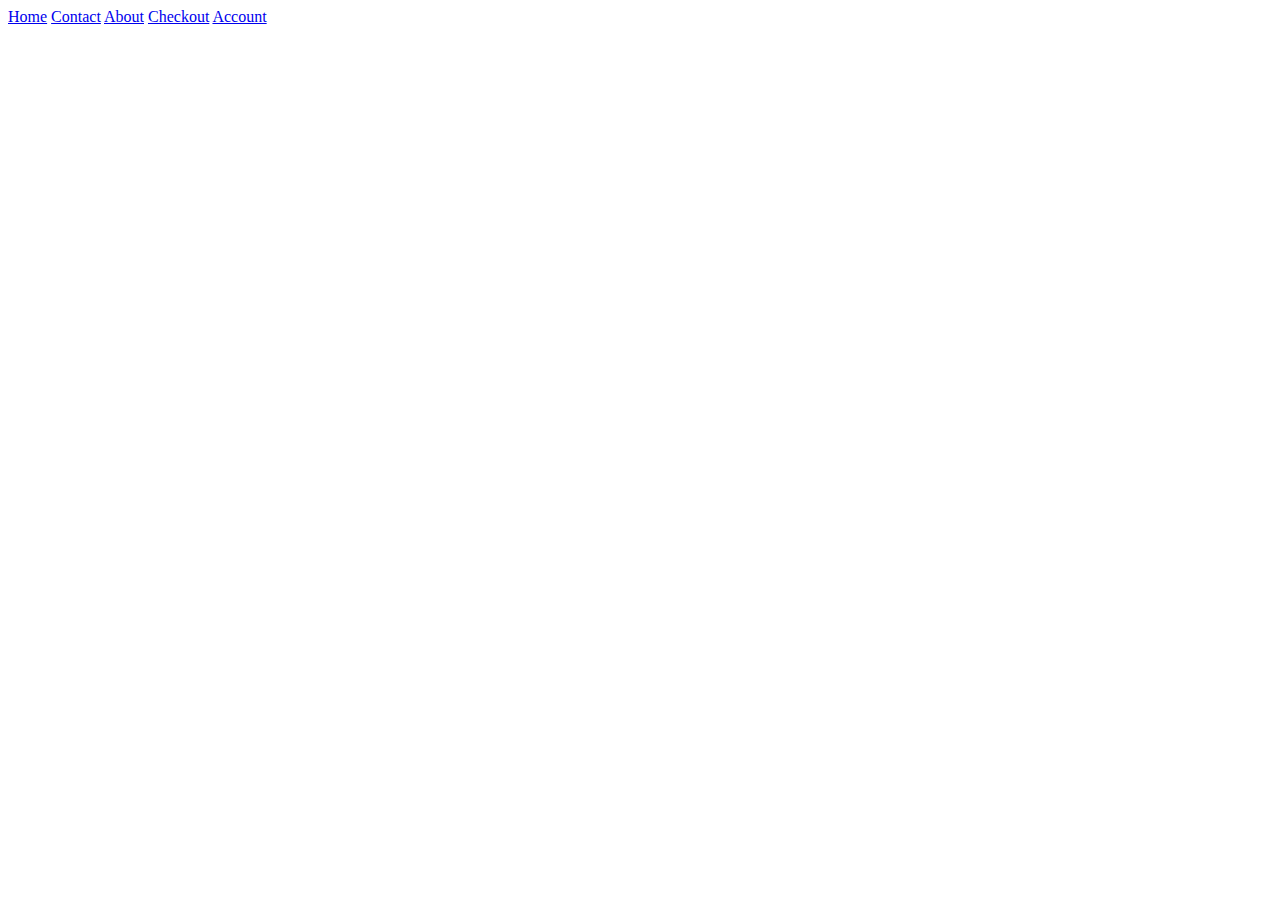
==== src/index.html @ d1a2ed23 "added html and css files" ====
<!DOCTYPE html>
<html lang="en">
<head>
    <meta charset="UTF-8">
    <meta http-equiv="X-UA-Compatible" content="IE=edge">
    <meta name="viewport" content="width=device-width, initial-scale=1.0">
    <title>GOAT Funko Store</title>
</head>
<body>
    
    <header>
        <div class="top-nav">
            <a href="#home" class="home">Home</a>
            <a href="#contact">Contact</a>
            <a href="#Abour">About</a>
            <a href="Checkout">Checkout</a>
            <a href="Account">Account</a>
        </div>
    </header>

</body>
</html>
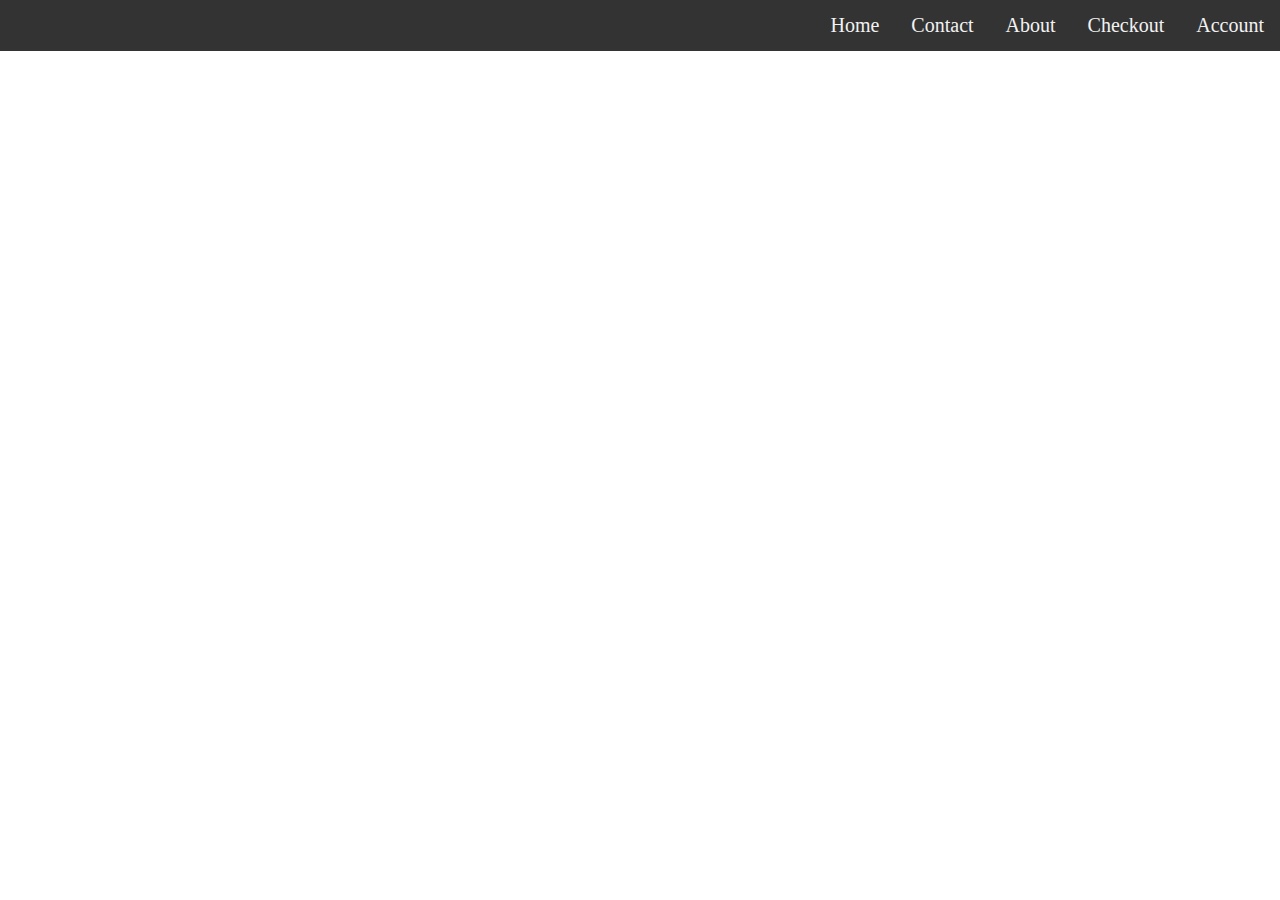
==== commit 9a481986: "styled nav-bar" ====
--- a/src/index.html
+++ b/src/index.html
@@ -5,6 +5,7 @@
     <meta http-equiv="X-UA-Compatible" content="IE=edge">
     <meta name="viewport" content="width=device-width, initial-scale=1.0">
     <title>GOAT Funko Store</title>
+    <link rel="stylesheet" href="/src/index.css">
 </head>
 <body>
     
@@ -12,9 +13,9 @@
         <div class="top-nav">
             <a href="#home" class="home">Home</a>
             <a href="#contact">Contact</a>
-            <a href="#Abour">About</a>
-            <a href="Checkout">Checkout</a>
-            <a href="Account">Account</a>
+            <a href="#about">About</a>
+            <a href="#checkout">Checkout</a>
+            <a href="#account">Account</a>
         </div>
     </header>
 
--- a/src/index.css
+++ b/src/index.css
@@ -0,0 +1,31 @@
+.top-nav{ 
+    background-color: #333;
+    overflow: hidden;
+    display: flex;
+    justify-content: flex-end;
+    top: 0;
+    left:0;
+    z-index: 1000;
+    width: 100%;
+    position: fixed;
+}
+
+.top-nav a {
+    color: #f2f2f2;
+    text-align: center;
+    padding: 14px 16px;
+    text-decoration: none;
+    font-size: 20px;
+
+}
+
+.top-nav a:hover {
+    background-color: #ddd;
+    color: black;
+}
+
+.top-nav a.active {
+    background-color:#04AA6D;
+    color: white;
+}
+
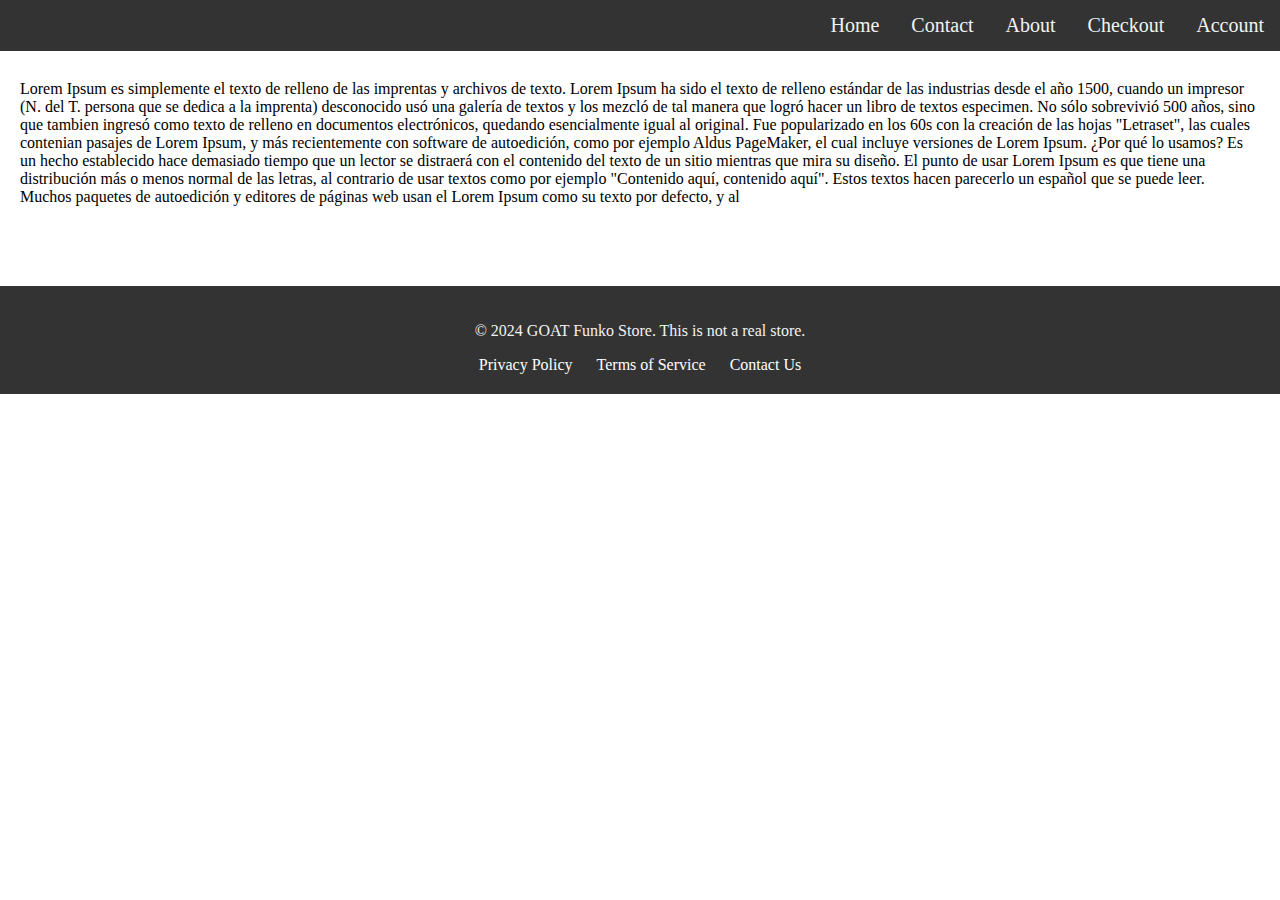
==== commit cd7d6292: "fixed header footer and main" ====
--- a/src/index.html
+++ b/src/index.html
@@ -18,6 +18,25 @@
             <a href="#account">Account</a>
         </div>
     </header>
+    <main>
+        <div>
+            Lorem Ipsum es simplemente el texto de relleno de las imprentas y archivos de texto. Lorem Ipsum ha sido el texto de relleno estándar de las industrias desde el año 1500, cuando un impresor (N. del T. persona que se dedica a la imprenta) desconocido usó una galería de textos y los mezcló de tal manera que logró hacer un libro de textos especimen. No sólo sobrevivió 500 años, sino que tambien ingresó como texto de relleno en documentos electrónicos, quedando esencialmente igual al original. Fue popularizado en los 60s con la creación de las hojas "Letraset", las cuales contenian pasajes de Lorem Ipsum, y más recientemente con software de autoedición, como por ejemplo Aldus PageMaker, el cual incluye versiones de Lorem Ipsum.
+
+            ¿Por qué lo usamos?
+            Es un hecho establecido hace demasiado tiempo que un lector se distraerá con el contenido del texto de un sitio mientras que mira su diseño. El punto de usar Lorem Ipsum es que tiene una distribución más o menos normal de las letras, al contrario de usar textos como por ejemplo "Contenido aquí, contenido aquí". Estos textos hacen parecerlo un español que se puede leer. Muchos paquetes de autoedición y editores de páginas web usan el Lorem Ipsum como su texto por defecto, y al
+        </div>
+    </main>
+
+    <footer>
+        <div class="footer-content">
+            <p>&copy; 2024 GOAT Funko Store. This is not a real store.</p>
+            <div class="footer-links">
+                <a href="#privacy">Privacy Policy</a>
+                <a href="#terms">Terms of Service</a>
+                <a href="#contact">Contact Us</a>
+            </div>
+        </div>
+    </footer>
 
 </body>
 </html>--- a/src/index.css
+++ b/src/index.css
@@ -1,3 +1,12 @@
+body, html {
+    margin: 0;
+    padding: 0;
+    min-height: 100%;
+    display: flex;
+    flex-direction: column;
+}
+
+/* Styles for the top nav bar div*/
 .top-nav{ 
     background-color: #333;
     overflow: hidden;
@@ -10,6 +19,7 @@
     position: fixed;
 }
 
+/* Styles for top nav bar links  */
 .top-nav a {
     color: #f2f2f2;
     text-align: center;
@@ -19,13 +29,47 @@
 
 }
 
+/* Styles for top nav bar hovering */
 .top-nav a:hover {
     background-color: #ddd;
     color: black;
 }
 
+/* Styles for active link */
 .top-nav a.active {
     background-color:#04AA6D;
     color: white;
 }
 
+main {
+    flex: 1;
+    padding: 80px 20px;
+    box-sizing: border-box;
+}
+
+footer {
+    background-color: #333;
+    color: #f2f2f2;
+    text-align: center;
+    padding: 20px 0;
+    position: relative;
+    bottom: 0;
+    width: 100%;
+}
+
+.footer-content {
+    max-width: 1200px;
+    margin: 0 auto;
+}
+
+.footer-links {
+    margin-top: 10px;
+}
+
+.footer-links a {
+    color: #fff;
+    text-decoration: none;
+    margin: 0 10px;
+}
+
+
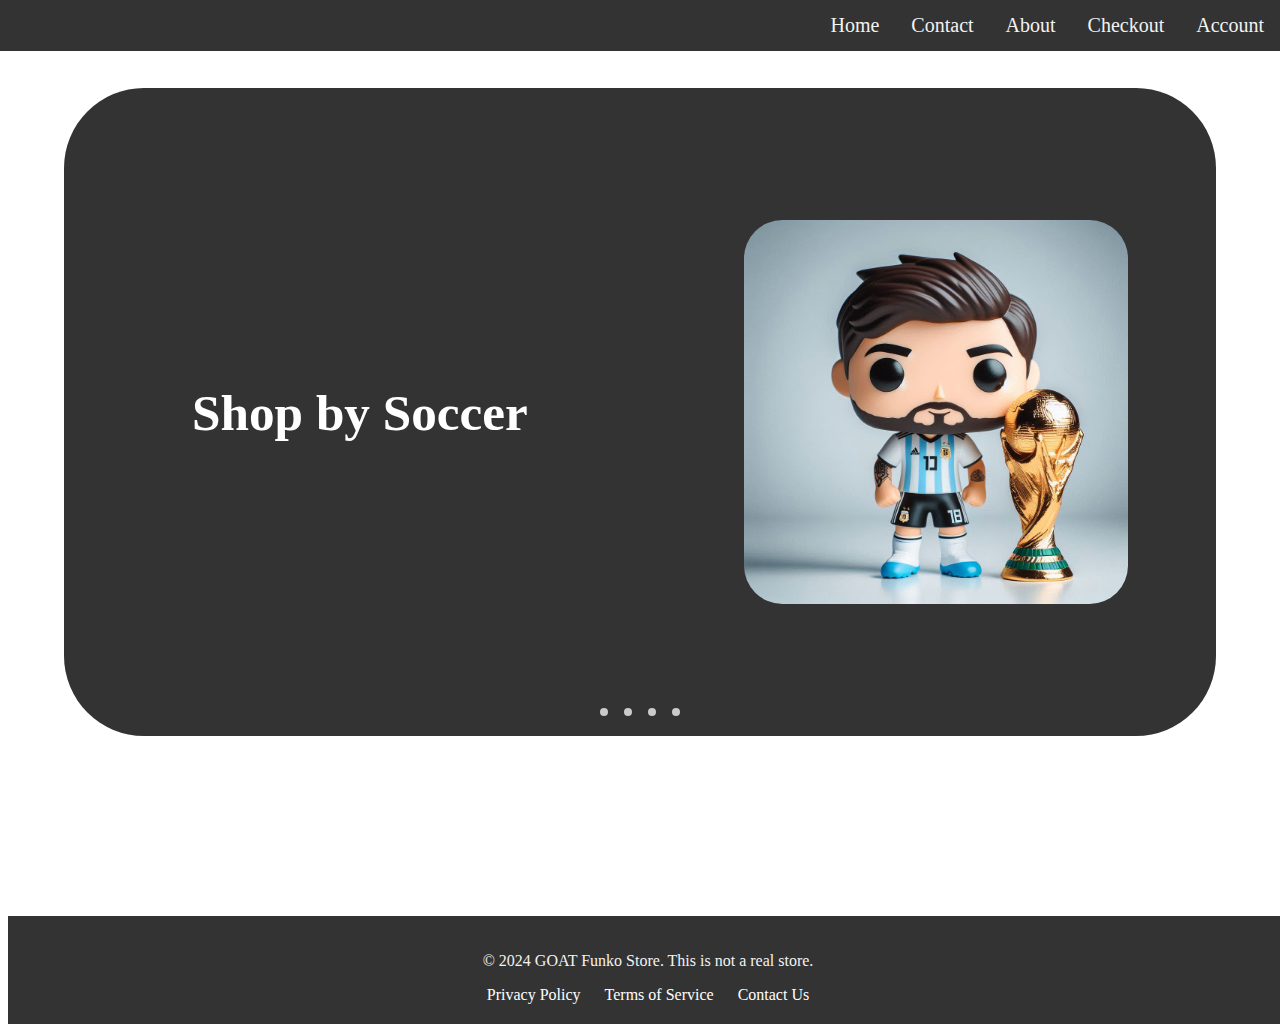
==== commit 4db76d1c: "added carousel" ====
--- a/src/index.html
+++ b/src/index.html
@@ -5,7 +5,7 @@
     <meta http-equiv="X-UA-Compatible" content="IE=edge">
     <meta name="viewport" content="width=device-width, initial-scale=1.0">
     <title>GOAT Funko Store</title>
-    <link rel="stylesheet" href="/src/index.css">
+    <link rel="stylesheet" href="./index.css">
 </head>
 <body>
     
@@ -19,12 +19,35 @@
         </div>
     </header>
     <main>
-        <div>
-            Lorem Ipsum es simplemente el texto de relleno de las imprentas y archivos de texto. Lorem Ipsum ha sido el texto de relleno estándar de las industrias desde el año 1500, cuando un impresor (N. del T. persona que se dedica a la imprenta) desconocido usó una galería de textos y los mezcló de tal manera que logró hacer un libro de textos especimen. No sólo sobrevivió 500 años, sino que tambien ingresó como texto de relleno en documentos electrónicos, quedando esencialmente igual al original. Fue popularizado en los 60s con la creación de las hojas "Letraset", las cuales contenian pasajes de Lorem Ipsum, y más recientemente con software de autoedición, como por ejemplo Aldus PageMaker, el cual incluye versiones de Lorem Ipsum.
 
-            ¿Por qué lo usamos?
-            Es un hecho establecido hace demasiado tiempo que un lector se distraerá con el contenido del texto de un sitio mientras que mira su diseño. El punto de usar Lorem Ipsum es que tiene una distribución más o menos normal de las letras, al contrario de usar textos como por ejemplo "Contenido aquí, contenido aquí". Estos textos hacen parecerlo un español que se puede leer. Muchos paquetes de autoedición y editores de páginas web usan el Lorem Ipsum como su texto por defecto, y al
-        </div>
+        <section id="">
+            <div class="carousel-container">
+                <div class="slider">
+                    <div id="carousel-1">
+                        <h1>Shop by Soccer</h1>
+                        <img src="../Assets/Images/Messi-Funko.jpeg" alt="Picture of Messi-Funko">
+                    </div>
+                    <div id="carousel-2">
+                        <img src="../Assets/Images/Messi-Funko.jpeg" alt="Picture of Messi-Funko">
+                        <h1>Shop Basketball</h1>
+                    </div>
+                    <div id="carousel-3">
+                        <h1>Shop Football</h1>
+                        <img src="../Assets/Images/Messi-Funko.jpeg" alt="Picture of Messi-Funko">
+                    </div>
+                    <div id="carousel-4">
+                        <h1>Shop Baseball</h1>
+                        <img src="../Assets/Images/Messi-Funko.jpeg" alt="Picture of Messi-Funko">
+                    </div>
+                </div>
+                <div class="slider-nav">
+                    <a href="#carousel-1"></a>
+                    <a href="#carousel-2"></a>
+                    <a href="#carousel-3"></a>
+                    <a href="#carousel-4"></a>
+                </div>
+            </div>
+        </section>
     </main>
 
     <footer>
--- a/src/index.css
+++ b/src/index.css
@@ -1,12 +1,18 @@
-body, html {
+html {
     margin: 0;
     padding: 0;
     min-height: 100%;
+    width: 100vw;
+    height:100vh;
+    box-sizing: border-box;
+}
+
+body {
     display: flex;
+    min-height: 100%;
     flex-direction: column;
 }
 
-/* Styles for the top nav bar div*/
 .top-nav{ 
     background-color: #333;
     overflow: hidden;
@@ -37,7 +43,6 @@
 
 /* Styles for active link */
 .top-nav a.active {
-    background-color:#04AA6D;
     color: white;
 }
 
@@ -45,6 +50,10 @@
     flex: 1;
     padding: 80px 20px;
     box-sizing: border-box;
+    display: flex;
+    flex-direction: column;
+    align-items: center;
+    justify-content: center;
 }
 
 footer {
@@ -53,8 +62,8 @@
     text-align: center;
     padding: 20px 0;
     position: relative;
-    bottom: 0;
-    width: 100%;
+    bottom: -100px;
+    width: 100vw;
 }
 
 .footer-content {
@@ -72,4 +81,69 @@
     margin: 0 10px;
 }
 
+.carousel-container{
+    position: relative;
+    width: 90vw;
+    height: auto;
+}
 
+.slider {
+    display: flex;
+    aspect-ratio: 16/9;
+    overflow-x:auto;
+    scroll-snap-type: x mandatory;
+    scroll-behavior: smooth;
+    border-radius: 5rem;
+}
+
+.slider div {
+    flex: 1 0 100%;
+    display: flex;
+    scroll-snap-align: start;
+    object-fit: cover;
+    align-items: center;
+    justify-content: space-around;
+    background-color: #333;
+    padding: 20px;
+    
+}
+
+.slider div img {
+    width: 30vw;
+    border-radius: 10%;
+}
+
+.slider div h1 {
+    color: white;
+    text-align: center;
+    font-size: 4vw;
+}
+
+.slider-nav {
+    display: flex;
+    column-gap: 1rem;
+    position: absolute;
+    bottom: 1.25rem;
+    left: 50%;
+    transform: translateX(-50%);
+    background-color: transparent;
+    z-index: 1;
+}
+
+.slider-nav a {
+    width: 0.5rem;
+    height: 0.5rem;
+    border-radius: 50%;
+    background-color: #fff;
+    opacity: 0.75;
+    transition: opacity 0.5 ease 250ms;
+}
+
+.slider-nav a:hover{
+    opacity: 1;
+}
+
+.slider::-webkit-scrollbar {
+    display: none;
+}
+
